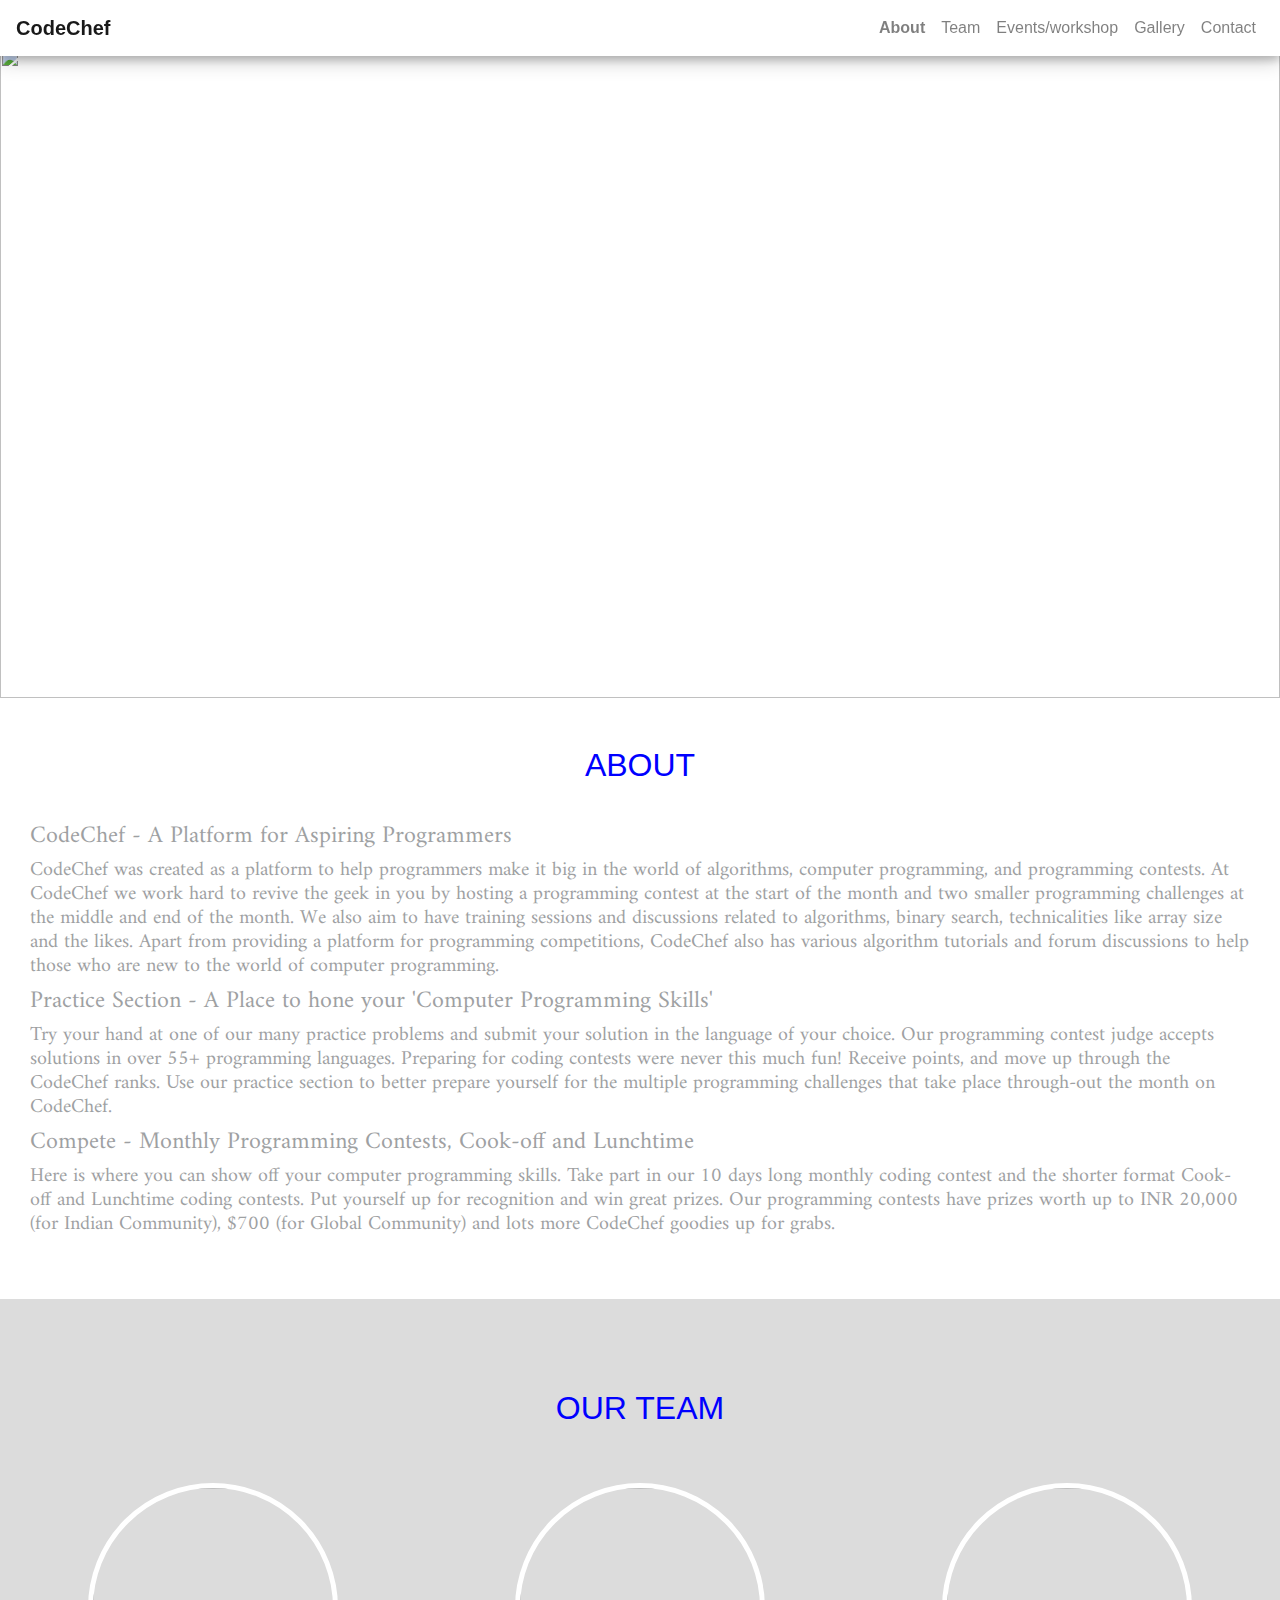
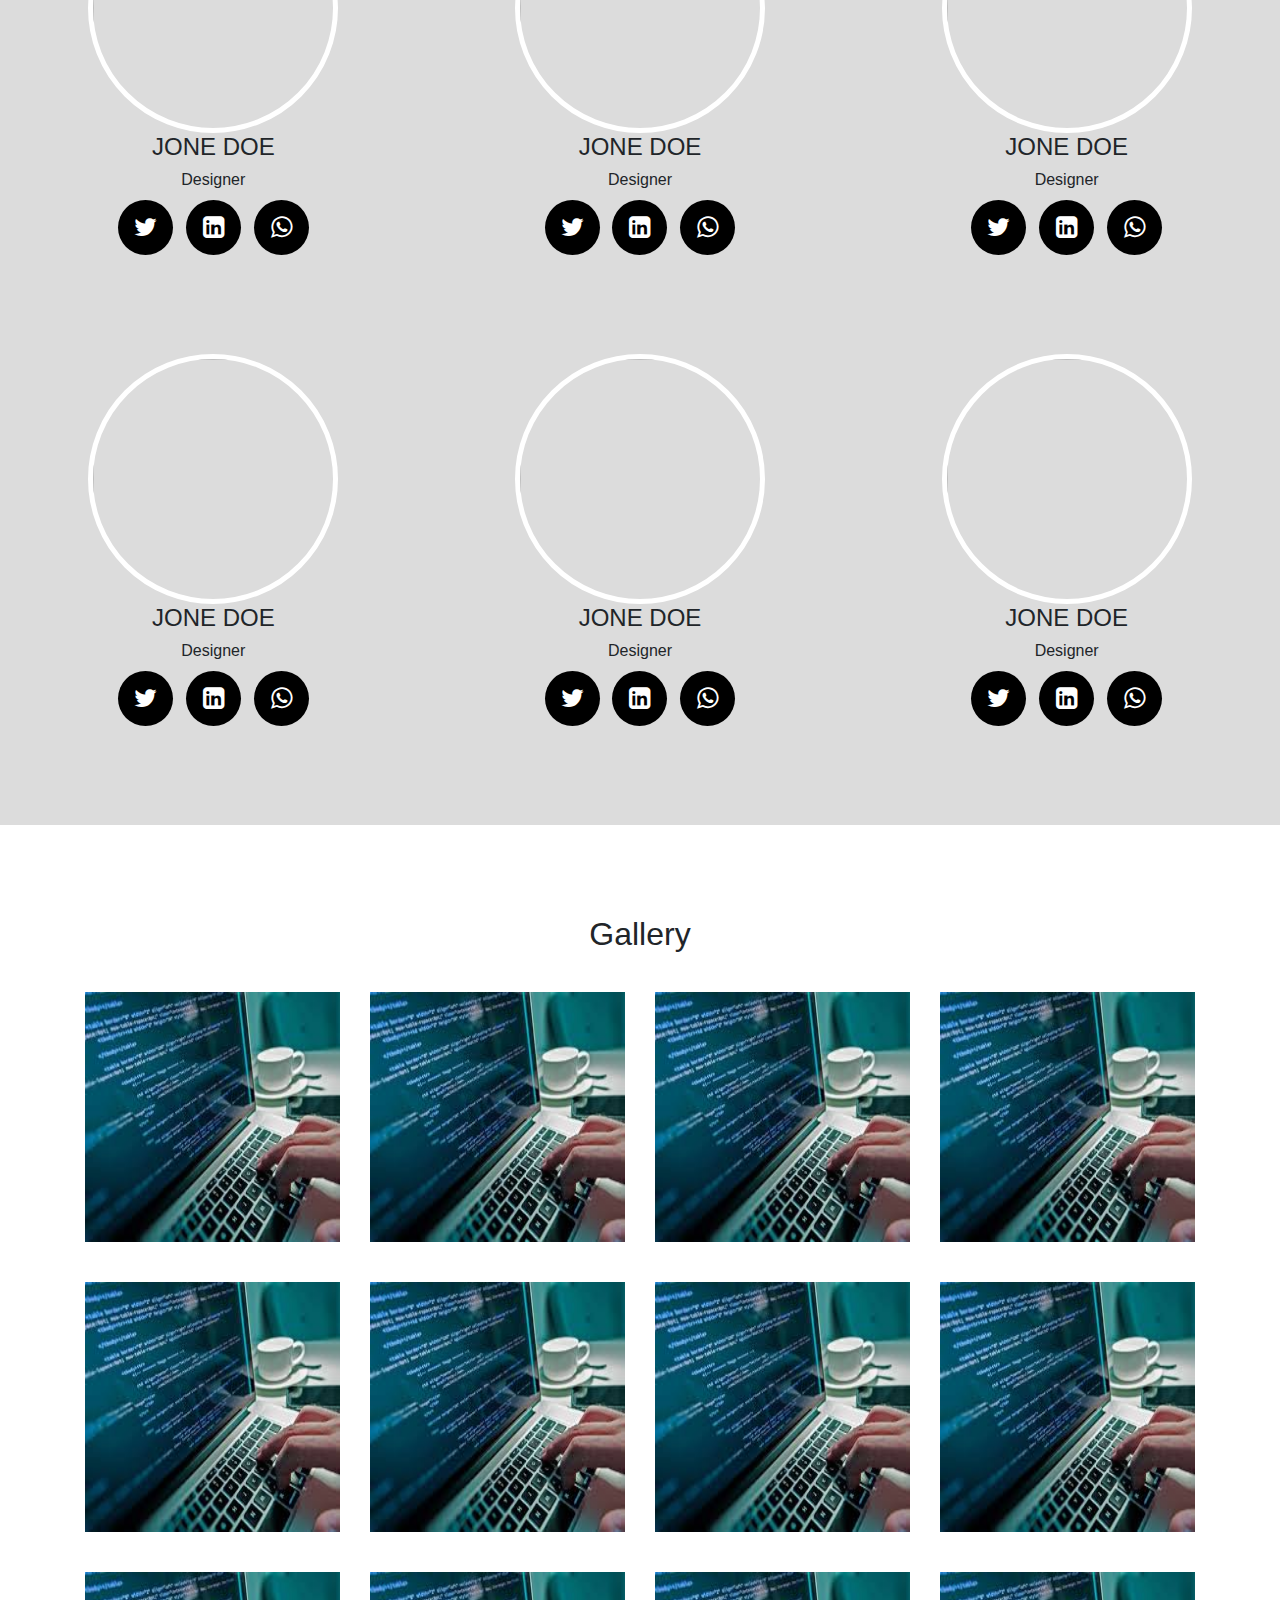
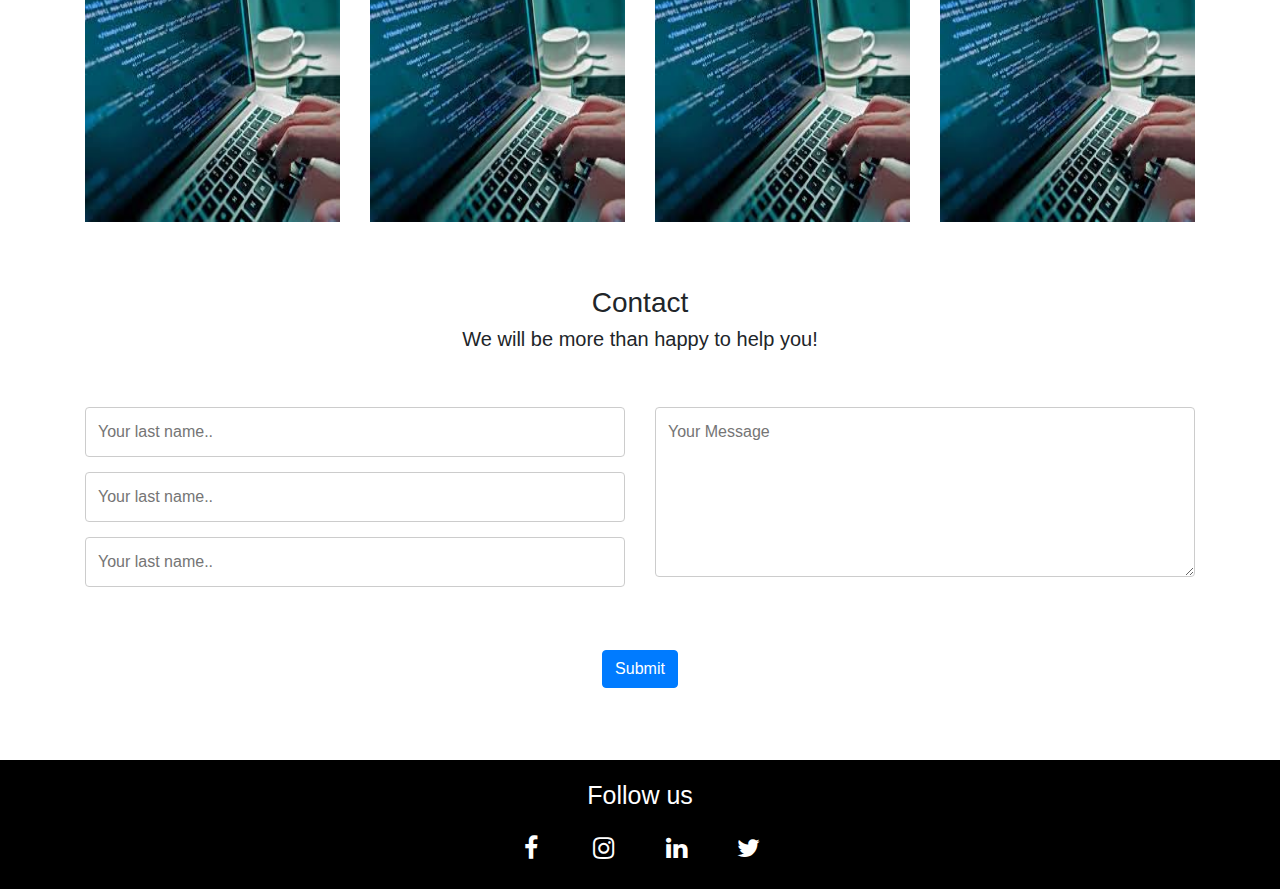
==== index.html @ 33d77690 "sav" ====
<!DOCTYPE html>
<html lang="en">

<head>
  <title>CodeChef</title>
  <meta charset="utf-8">
  <meta name="viewport" content="width=device-width, initial-scale=1">
  <link rel="shortcut icon" type="image/png" href="logo.png">
  <link rel="stylesheet" href="main.css">
  <link rel="stylesheet" href="https://maxcdn.bootstrapcdn.com/bootstrap/4.5.2/css/bootstrap.min.css">
  <script src="https://ajax.googleapis.com/ajax/libs/jquery/3.5.1/jquery.min.js"></script>
  <script src="https://cdnjs.cloudflare.com/ajax/libs/popper.js/1.16.0/umd/popper.min.js"></script>
  <script src="https://maxcdn.bootstrapcdn.com/bootstrap/4.5.2/js/bootstrap.min.js"></script>
  <link href='https://fonts.googleapis.com/css?family=Amiri' rel='stylesheet'>
  <script src="https://ajax.googleapis.com/ajax/libs/jquery/3.5.1/jquery.min.js"></script>
  <script src="custom.js"></script>
  <link rel="stylesheet" href="https://cdnjs.cloudflare.com/ajax/libs/font-awesome/4.7.0/css/font-awesome.min.css">
</head>

<body>
  <nav class="navbar navbar-expand-sm navbar-light fixed-top" style="background-color: white;">
    <a class="navbar-brand" href="#"><strong>CodeChef</strong></a>
    <button style="background-color:blue;" onclick="s1()" class="navbar-toggler" type="button" data-toggle="collapse"
      data-target="#collapsibleNavbar" onclick="close()"><h6 style="color: white;">Menu
      <span id="cl" style="color: white;">&#9776;</span></h6>
    </button>
    <div class="collapse navbar-collapse" id="collapsibleNavbar">
      <ul class="navbar-nav ml-auto">
        <li class="nav-item" style="color:blue;">
          <a class="nav-link" href="#aboutus"><b>About</b></a>
        </li>
        <li class="nav-item">
          <a class="nav-link" href="#team">Team</a>
        </li>
        <li class="nav-item">
          <a class="nav-link" href="#">Events/workshop</a>
        </li>
        <li class="nav-item">
          <a class="nav-link" href="#gallery">Gallery</a>
        </li>
        <li class="nav-item">
          <a class="nav-link" href="#contact">Contact</a>
        </li>
      </ul>
    </div>
  </nav>
  <br><br>
  <div id="demo" class="carousel slide" data-ride="carousel">
    <ol class="carousel-indicators" style="display:none">
      <li data-target="#demo" data-slide-to="0" class="active"></li>
      <li data-target="#demo" data-slide-to="1"></li>
      <li data-target="#demo" data-slide-to="2"></li>
    </ol>
    <div class="carousel-inner">
      <div class="carousel-item active" id="font">
        <img src="https://assets.skyfilabs.com/images/blog/20-best-c-programming-projects-for-beginners.webp">
      </div>
      <div class="carousel-item" id="font">
        <img src="https://i.pinimg.com/originals/e5/c8/03/e5c803a1f390a8bfb5f45abd8a055ba5.jpg">
      </div>
      <div class="carousel-item" id="font">
        <img
          src="https://3er1viui9wo30pkxh1v2nh4w-wpengine.netdna-ssl.com/wp-content/uploads/sites/68/2018/02/keyboard.jpg">
        <div class="carousel-caption">
        </div>
      </div>
    </div>
    <a class="carousel-control-prev" href="#demo" data-slide="prev">
      <span class="carousel-control-prev-icon"></span>
    </a>
    <a class="carousel-control-next" href="#demo" data-slide="next">
      <span class="carousel-control-next-icon"></span>
    </a>
  </div><br>
  <div id="aboutus"><br>
    <h2 style="text-align:center;color:blue;">ABOUT</h2>
    <div id="about" style="padding: 30px; font-family: 'Amiri';">
      <h4>CodeChef - A Platform for Aspiring Programmers</h4>
      <h5>CodeChef was created as a platform to help programmers make it big in the world of algorithms, computer
        programming, and programming contests. At CodeChef we work hard to revive the geek in you by hosting a
        programming
        contest at the start of the month and two smaller programming challenges at the middle and end of the month. We
        also aim to have training sessions and discussions related to algorithms, binary search, technicalities like
        array
        size and the likes. Apart from providing a platform for programming competitions, CodeChef also has various
        algorithm tutorials and forum discussions to help those who are new to the world of computer programming.</h5>
      <h4> Practice Section - A Place to hone your 'Computer Programming Skills'</h4>
      <h5>Try your hand at one of our many practice problems and submit your solution in the language of your choice.
        Our
        programming contest judge accepts solutions in over 55+ programming languages. Preparing for coding contests
        were
        never this much fun! Receive points, and move up through the CodeChef ranks. Use our practice section to better
        prepare yourself for the multiple programming challenges that take place through-out the month on CodeChef.</h5>
      <h4>Compete - Monthly Programming Contests, Cook-off and Lunchtime</h4>
      <h5>Here is where you can show off your computer programming skills. Take part in our 10 days long monthly coding
        contest and the shorter format Cook-off and Lunchtime coding contests. Put yourself up for recognition and win
        great prizes. Our programming contests have prizes worth up to INR 20,000 (for Indian Community), $700 (for
        Global Community) and lots more CodeChef goodies up for grabs.</h5>
    </div>
  </div>
  <br>
  <div id="team" class="container-fluid" style="background-color: gainsboro;">
    <h2 style="text-align: center;padding-top:90px;text-align:center;color:blue;">OUR TEAM</h2><br><br>
    <div class="row">
      <div class="col-lg-4 mb-5">
        <img
          src="https://images.unsplash.com/photo-1438761681033-6461ffad8d80?ixlib=rb-1.2.1&ixid=eyJhcHBfaWQiOjEyMDd9&w=1000&q=80"
          class="photo">
        <center style="font-size: 25px;">
          <h4>JONE DOE</h4>
          <h6>Designer</h6>
          <i class="fa fa-twitter"></i>
          <i class="fa fa-linkedin-square"></i>
          <i class="fa fa-whatsapp"></i>
        </center>
      </div>
      <div class="col-lg-4 mb-5">
        <img
          src="https://images.unsplash.com/photo-1438761681033-6461ffad8d80?ixlib=rb-1.2.1&ixid=eyJhcHBfaWQiOjEyMDd9&w=1000&q=80"
          class="photo">
        <center style="font-size: 25px;">
          <h4>JONE DOE</h4>
          <h6>Designer</h6>
          <i class="fa fa-twitter"></i>
          <i class="fa fa-linkedin-square"></i>
          <i class="fa fa-whatsapp"></i>
        </center>
      </div>
      <div class="col-lg-4 mb-5">
        <img
          src="https://images.unsplash.com/photo-1438761681033-6461ffad8d80?ixlib=rb-1.2.1&ixid=eyJhcHBfaWQiOjEyMDd9&w=1000&q=80"
          class="photo">
        <center style="font-size: 25px;">
          <h4>JONE DOE</h4>
          <h6>Designer</h6>
          <i class="fa fa-twitter"></i>
          <i class="fa fa-linkedin-square"></i>
          <i class="fa fa-whatsapp"></i>
        </center>
      </div>
    </div><br><br>
    <div class="row">
      <div class="col-lg-4 mb-5">
        <img
          src="https://images.unsplash.com/photo-1438761681033-6461ffad8d80?ixlib=rb-1.2.1&ixid=eyJhcHBfaWQiOjEyMDd9&w=1000&q=80"
          class="photo">
        <center style="font-size: 25px;">
          <h4>JONE DOE</h4>
          <h6>Designer</h6>
          <i class="fa fa-twitter"></i>
          <i class="fa fa-linkedin-square"></i>
          <i class="fa fa-whatsapp"></i>
        </center>
      </div>
      <div class="col-lg-4 mb-5">
        <img
          src="https://images.unsplash.com/photo-1438761681033-6461ffad8d80?ixlib=rb-1.2.1&ixid=eyJhcHBfaWQiOjEyMDd9&w=1000&q=80"
          class="photo">
        <center style="font-size: 25px;">
          <h4>JONE DOE</h4>
          <h6>Designer</h6>
          <i class="fa fa-twitter"></i>
          <i class="fa fa-linkedin-square"></i>
          <i class="fa fa-whatsapp"></i>
        </center>
      </div>
      <div class="col-lg-4 mb-5">
        <img
          src="https://images.unsplash.com/photo-1438761681033-6461ffad8d80?ixlib=rb-1.2.1&ixid=eyJhcHBfaWQiOjEyMDd9&w=1000&q=80"
          class="photo">
        <center style="font-size: 25px;">
          <h4>JONE DOE</h4>
          <h6>Designer</h6>
          <i class="fa fa-twitter"></i>
          <i class="fa fa-linkedin-square"></i>
          <i class="fa fa-whatsapp"></i>
        </center>
      </div>
    </div><br><br>
  </div>
  <div id="gallery" class="container">
    <h2 style="text-align: center;padding-top:90px;padding-bottom: 30px;">Gallery</h2>
    <div class="row">
      <div class="col-sm-3 mb-3">
        <img src="images.jpg" style="height: 250px;width:100%;">
      </div>
      <div class="col-sm-3 mb-3">
        <img src="images.jpg" style="height: 250px;width:100%;">
      </div>
      <div class="col-sm-3 mb-3">
        <img src="images.jpg" style="height: 250px;width:100%;">
      </div>
      <div class="col-sm-3 mb-3">
        <img src="images.jpg" style="height: 250px;width:100%;">
      </div>
    </div><br>
    <div class="row">
      <div class="col-sm-3 mb-3">
        <img src="images.jpg" style="height: 250px;width:100%;">
      </div>
      <div class="col-sm-3 mb-3">
        <img src="images.jpg" style="height: 250px;width:100%;">
      </div>
      <div class="col-sm-3 mb-3">
        <img src="images.jpg" style="height: 250px;width:100%;">
      </div>
      <div class="col-sm-3 mb-3">
        <img src="images.jpg" style="height: 250px;width:100%;">
      </div>
    </div><br>
    <div class="row">
      <div class="col-sm-3 mb-3">
        <img src="images.jpg" style="height: 250px;width:100%;">
      </div>
      <div class="col-sm-3 mb-3">
        <img src="images.jpg" style="height: 250px;width:100%;">
      </div>
      <div class="col-sm-3 mb-3">
        <img src="images.jpg" style="height: 250px;width:100%;">
      </div>
      <div class="col-sm-3 mb-3">
        <img src="images.jpg" style="height: 250px;width:100%;">
      </div>
    </div>
  </div>
  <div id="contact"><br><br>
    <h3 style="text-align: center;">Contact</h3>
    <h5 style="text-align: center;">We will be more than happy to help you!</h5><br><br>
    <div class="container">
      <div class="row">
        <div class="col-lg-6">
          <form action="/action_page.php">
            <input type="text" id="lname" name="lastname" placeholder="Your last name..">
            <input type="text" id="lname" name="lastname" placeholder="Your last name..">
            <input type="text" id="lname" name="lastname" placeholder="Your last name..">
        </div>
        </form>
        <div class="col-lg-6">
          <textarea rows="6" id="comment" placeholder="Your Message"></textarea>
        </div>
      </div><br><br>
      <center> <button type="submit" class="btn btn-primary">Submit</button></center>
      <br><br>
    </div>
  </div>
  <br>
  <div style="background-color:rgb(0, 0, 0);">
    <center style="padding-bottom:10px;padding-top: 10px;">
    <h3 style="font-size:25px;color:white;margin-top: 10px;">Follow us</h3>
   <i href="#" id="sq" style="font-size: 25px;margin-right: 10px;"class="	fa fa-facebook"></i>
   <i href="#" id="sq" style="font-size: 25px;margin-right: 10px;" class="fa fa-instagram"></i>
     <i href="#" id="sq" style="font-size: 25px;margin-right: 10px;"class="fa fa-linkedin"></i>
   <i href="#" id="sq" style="font-size: 25px;" class="fa fa-twitter"></i></center>
   </div>
</body>

</html>
---- main.css ----
nav {
    text-align: center;
    box-shadow: 0 4px 8px 0 rgba(0, 0, 0, 0.2), 0 6px 20px 0 rgba(0, 0, 0, 0.19);

  }

  .carousel-inner img {
    width: 100%;
    height: 650px;
  }

  .carousel-indicators {
    margin-bottom: 100px;
    margin-left: 250px;
    border: 50%;
  }

  @media only screen and (max-width: 900px) {
    .carousel-inner img {
      width: 100%;
      height: 350px;
    }

    .carousel-indicators {
      margin-bottom: 80px;
      margin-left: 250px;
      border: 50%;
    }
  }

  #contact {
    background-image: url("https://www.ses.com/sites/default/files/inline-images/world_map.gif");
    background-repeat: no-repeat;
    background-position: fixed;
    background-size: 100% 100%;
  }

  input[type=text],
  select,
  textarea {
    width: 100%;
    padding: 12px;
    border: 1px solid #ccc;
    border-radius: 4px;
    resize: vertical;
    margin-bottom: 15px;
  }

  img:hover {
    box-shadow: 0 6px 10px 0 rgba(0, 0, 0, 0.2), 0 8px 22px 0 rgba(0, 0, 0, 0.19);
  }
  .photo{
  border:5px solid white;
  text-align: center;
  display:flex;
  justify-content: center;
  align-items: center;
  border-radius: 50%;
  height: 250px;
  width: 250px;
  margin: auto;
}

.photo:hover{
   font-size:30px;
  box-shadow: 0 4px 8px 0 rgba(0, 0, 0, 0.2), 0 6px 20px 0 rgba(0, 0, 0, 0.19);
}
.fa{font-size: 30px;
    padding: 15px;
    width: 55px;
    text-align: center;
    text-decoration: none;
    margin: 3px 3px;
    border-radius: 50%;
     background: rgb(0, 0, 0);
    color: white;
    
  }
  
  .fa:hover {font-size: 30px;
     background: white;
    color: rgb(0, 0, 0);
    opacity: 1;
    cursor: pointer;
   
  }
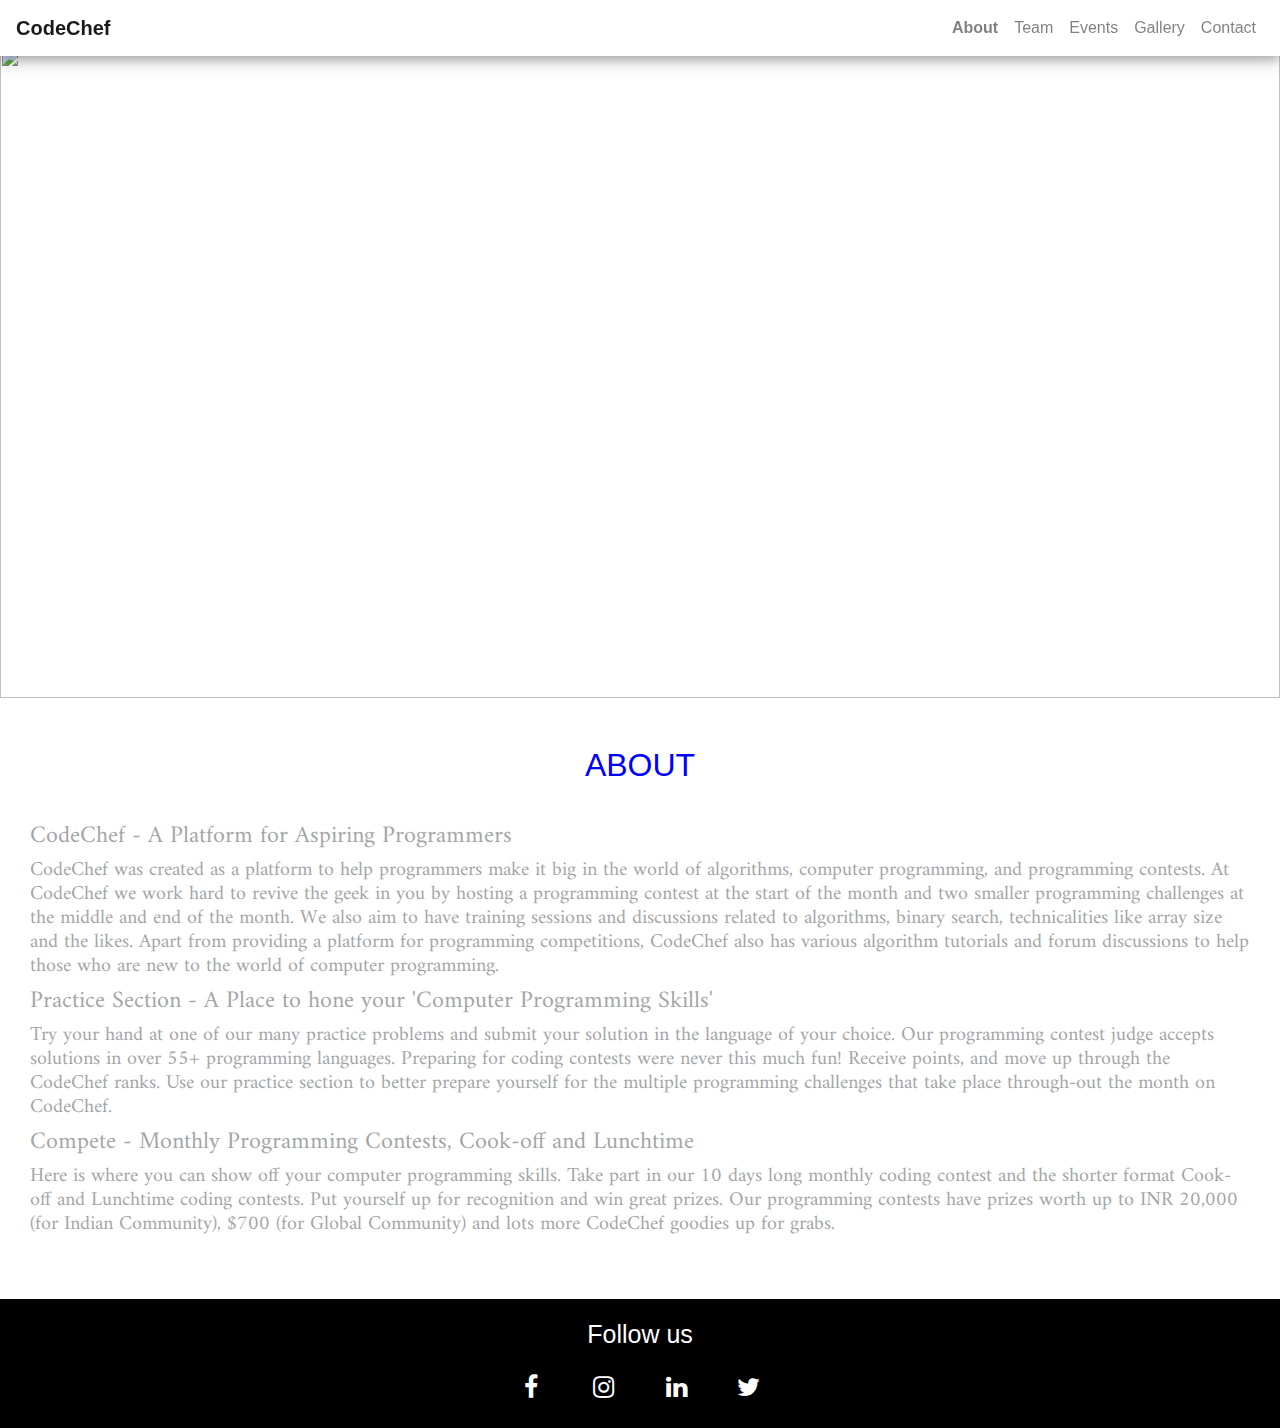
==== commit 002a964e: "segregated" ====
--- a/index.html
+++ b/index.html
@@ -21,25 +21,26 @@
   <nav class="navbar navbar-expand-sm navbar-light fixed-top" style="background-color: white;">
     <a class="navbar-brand" href="#"><strong>CodeChef</strong></a>
     <button style="background-color:blue;" onclick="s1()" class="navbar-toggler" type="button" data-toggle="collapse"
-      data-target="#collapsibleNavbar" onclick="close()"><h6 style="color: white;">Menu
-      <span id="cl" style="color: white;">&#9776;</span></h6>
+      data-target="#collapsibleNavbar" onclick="close()">
+      <h6 style="color: white;">Menu
+        <span id="cl" style="color: white;">&#9776;</span></h6>
     </button>
     <div class="collapse navbar-collapse" id="collapsibleNavbar">
       <ul class="navbar-nav ml-auto">
-        <li class="nav-item" style="color:blue;">
-          <a class="nav-link" href="#aboutus"><b>About</b></a>
+        <li class="nav-item">
+          <a class="nav-link nav-active" href="#">About</a>
         </li>
         <li class="nav-item">
-          <a class="nav-link" href="#team">Team</a>
+          <a class="nav-link" href="team.html">Team</a>
         </li>
         <li class="nav-item">
-          <a class="nav-link" href="#">Events/workshop</a>
+          <a class="nav-link" href="events.html">Events</a>
         </li>
         <li class="nav-item">
-          <a class="nav-link" href="#gallery">Gallery</a>
+          <a class="nav-link" href="gallery.html">Gallery</a>
         </li>
         <li class="nav-item">
-          <a class="nav-link" href="#contact">Contact</a>
+          <a class="nav-link" href="contact.html">Contact</a>
         </li>
       </ul>
     </div>
@@ -99,159 +100,17 @@
     </div>
   </div>
   <br>
-  <div id="team" class="container-fluid" style="background-color: gainsboro;">
-    <h2 style="text-align: center;padding-top:90px;text-align:center;color:blue;">OUR TEAM</h2><br><br>
-    <div class="row">
-      <div class="col-lg-4 mb-5">
-        <img
-          src="https://images.unsplash.com/photo-1438761681033-6461ffad8d80?ixlib=rb-1.2.1&ixid=eyJhcHBfaWQiOjEyMDd9&w=1000&q=80"
-          class="photo">
-        <center style="font-size: 25px;">
-          <h4>JONE DOE</h4>
-          <h6>Designer</h6>
-          <i class="fa fa-twitter"></i>
-          <i class="fa fa-linkedin-square"></i>
-          <i class="fa fa-whatsapp"></i>
-        </center>
-      </div>
-      <div class="col-lg-4 mb-5">
-        <img
-          src="https://images.unsplash.com/photo-1438761681033-6461ffad8d80?ixlib=rb-1.2.1&ixid=eyJhcHBfaWQiOjEyMDd9&w=1000&q=80"
-          class="photo">
-        <center style="font-size: 25px;">
-          <h4>JONE DOE</h4>
-          <h6>Designer</h6>
-          <i class="fa fa-twitter"></i>
-          <i class="fa fa-linkedin-square"></i>
-          <i class="fa fa-whatsapp"></i>
-        </center>
-      </div>
-      <div class="col-lg-4 mb-5">
-        <img
-          src="https://images.unsplash.com/photo-1438761681033-6461ffad8d80?ixlib=rb-1.2.1&ixid=eyJhcHBfaWQiOjEyMDd9&w=1000&q=80"
-          class="photo">
-        <center style="font-size: 25px;">
-          <h4>JONE DOE</h4>
-          <h6>Designer</h6>
-          <i class="fa fa-twitter"></i>
-          <i class="fa fa-linkedin-square"></i>
-          <i class="fa fa-whatsapp"></i>
-        </center>
-      </div>
-    </div><br><br>
-    <div class="row">
-      <div class="col-lg-4 mb-5">
-        <img
-          src="https://images.unsplash.com/photo-1438761681033-6461ffad8d80?ixlib=rb-1.2.1&ixid=eyJhcHBfaWQiOjEyMDd9&w=1000&q=80"
-          class="photo">
-        <center style="font-size: 25px;">
-          <h4>JONE DOE</h4>
-          <h6>Designer</h6>
-          <i class="fa fa-twitter"></i>
-          <i class="fa fa-linkedin-square"></i>
-          <i class="fa fa-whatsapp"></i>
-        </center>
-      </div>
-      <div class="col-lg-4 mb-5">
-        <img
-          src="https://images.unsplash.com/photo-1438761681033-6461ffad8d80?ixlib=rb-1.2.1&ixid=eyJhcHBfaWQiOjEyMDd9&w=1000&q=80"
-          class="photo">
-        <center style="font-size: 25px;">
-          <h4>JONE DOE</h4>
-          <h6>Designer</h6>
-          <i class="fa fa-twitter"></i>
-          <i class="fa fa-linkedin-square"></i>
-          <i class="fa fa-whatsapp"></i>
-        </center>
-      </div>
-      <div class="col-lg-4 mb-5">
-        <img
-          src="https://images.unsplash.com/photo-1438761681033-6461ffad8d80?ixlib=rb-1.2.1&ixid=eyJhcHBfaWQiOjEyMDd9&w=1000&q=80"
-          class="photo">
-        <center style="font-size: 25px;">
-          <h4>JONE DOE</h4>
-          <h6>Designer</h6>
-          <i class="fa fa-twitter"></i>
-          <i class="fa fa-linkedin-square"></i>
-          <i class="fa fa-whatsapp"></i>
-        </center>
-      </div>
-    </div><br><br>
-  </div>
-  <div id="gallery" class="container">
-    <h2 style="text-align: center;padding-top:90px;padding-bottom: 30px;">Gallery</h2>
-    <div class="row">
-      <div class="col-sm-3 mb-3">
-        <img src="images.jpg" style="height: 250px;width:100%;">
-      </div>
-      <div class="col-sm-3 mb-3">
-        <img src="images.jpg" style="height: 250px;width:100%;">
-      </div>
-      <div class="col-sm-3 mb-3">
-        <img src="images.jpg" style="height: 250px;width:100%;">
-      </div>
-      <div class="col-sm-3 mb-3">
-        <img src="images.jpg" style="height: 250px;width:100%;">
-      </div>
-    </div><br>
-    <div class="row">
-      <div class="col-sm-3 mb-3">
-        <img src="images.jpg" style="height: 250px;width:100%;">
-      </div>
-      <div class="col-sm-3 mb-3">
-        <img src="images.jpg" style="height: 250px;width:100%;">
-      </div>
-      <div class="col-sm-3 mb-3">
-        <img src="images.jpg" style="height: 250px;width:100%;">
-      </div>
-      <div class="col-sm-3 mb-3">
-        <img src="images.jpg" style="height: 250px;width:100%;">
-      </div>
-    </div><br>
-    <div class="row">
-      <div class="col-sm-3 mb-3">
-        <img src="images.jpg" style="height: 250px;width:100%;">
-      </div>
-      <div class="col-sm-3 mb-3">
-        <img src="images.jpg" style="height: 250px;width:100%;">
-      </div>
-      <div class="col-sm-3 mb-3">
-        <img src="images.jpg" style="height: 250px;width:100%;">
-      </div>
-      <div class="col-sm-3 mb-3">
-        <img src="images.jpg" style="height: 250px;width:100%;">
-      </div>
-    </div>
-  </div>
-  <div id="contact"><br><br>
-    <h3 style="text-align: center;">Contact</h3>
-    <h5 style="text-align: center;">We will be more than happy to help you!</h5><br><br>
-    <div class="container">
-      <div class="row">
-        <div class="col-lg-6">
-          <form action="/action_page.php">
-            <input type="text" id="lname" name="lastname" placeholder="Your last name..">
-            <input type="text" id="lname" name="lastname" placeholder="Your last name..">
-            <input type="text" id="lname" name="lastname" placeholder="Your last name..">
-        </div>
-        </form>
-        <div class="col-lg-6">
-          <textarea rows="6" id="comment" placeholder="Your Message"></textarea>
-        </div>
-      </div><br><br>
-      <center> <button type="submit" class="btn btn-primary">Submit</button></center>
-      <br><br>
-    </div>
-  </div>
-  <br>
+
+
   <div style="background-color:rgb(0, 0, 0);">
     <center style="padding-bottom:10px;padding-top: 10px;">
-    <h3 style="font-size:25px;color:white;margin-top: 10px;">Follow us</h3>
-   <i href="#" id="sq" style="font-size: 25px;margin-right: 10px;"class="	fa fa-facebook"></i>
-   <i href="#" id="sq" style="font-size: 25px;margin-right: 10px;" class="fa fa-instagram"></i>
-     <i href="#" id="sq" style="font-size: 25px;margin-right: 10px;"class="fa fa-linkedin"></i>
-   <i href="#" id="sq" style="font-size: 25px;" class="fa fa-twitter"></i></center>
-   </div>
+      <h3 style="font-size:25px;color:white;margin-top: 10px;">Follow us</h3>
+      <i href="#" id="sq" style="font-size: 25px;margin-right: 10px;" class="	fa fa-facebook"></i>
+      <i href="#" id="sq" style="font-size: 25px;margin-right: 10px;" class="fa fa-instagram"></i>
+      <i href="#" id="sq" style="font-size: 25px;margin-right: 10px;" class="fa fa-linkedin"></i>
+      <i href="#" id="sq" style="font-size: 25px;" class="fa fa-twitter"></i>
+    </center>
+  </div>
 </body>
 
 </html>--- a/main.css
+++ b/main.css
@@ -1,9 +1,11 @@
 nav {
     text-align: center;
     box-shadow: 0 4px 8px 0 rgba(0, 0, 0, 0.2), 0 6px 20px 0 rgba(0, 0, 0, 0.19);
-
   }
-
+.nav-active{
+  font-weight: bold;
+  color:black;
+}
   .carousel-inner img {
     width: 100%;
     height: 650px;
@@ -77,7 +79,7 @@
     
   }
   
-  .fa:hover {font-size: 30px;
+  .fa:hover {
      background: white;
     color: rgb(0, 0, 0);
     opacity: 1;
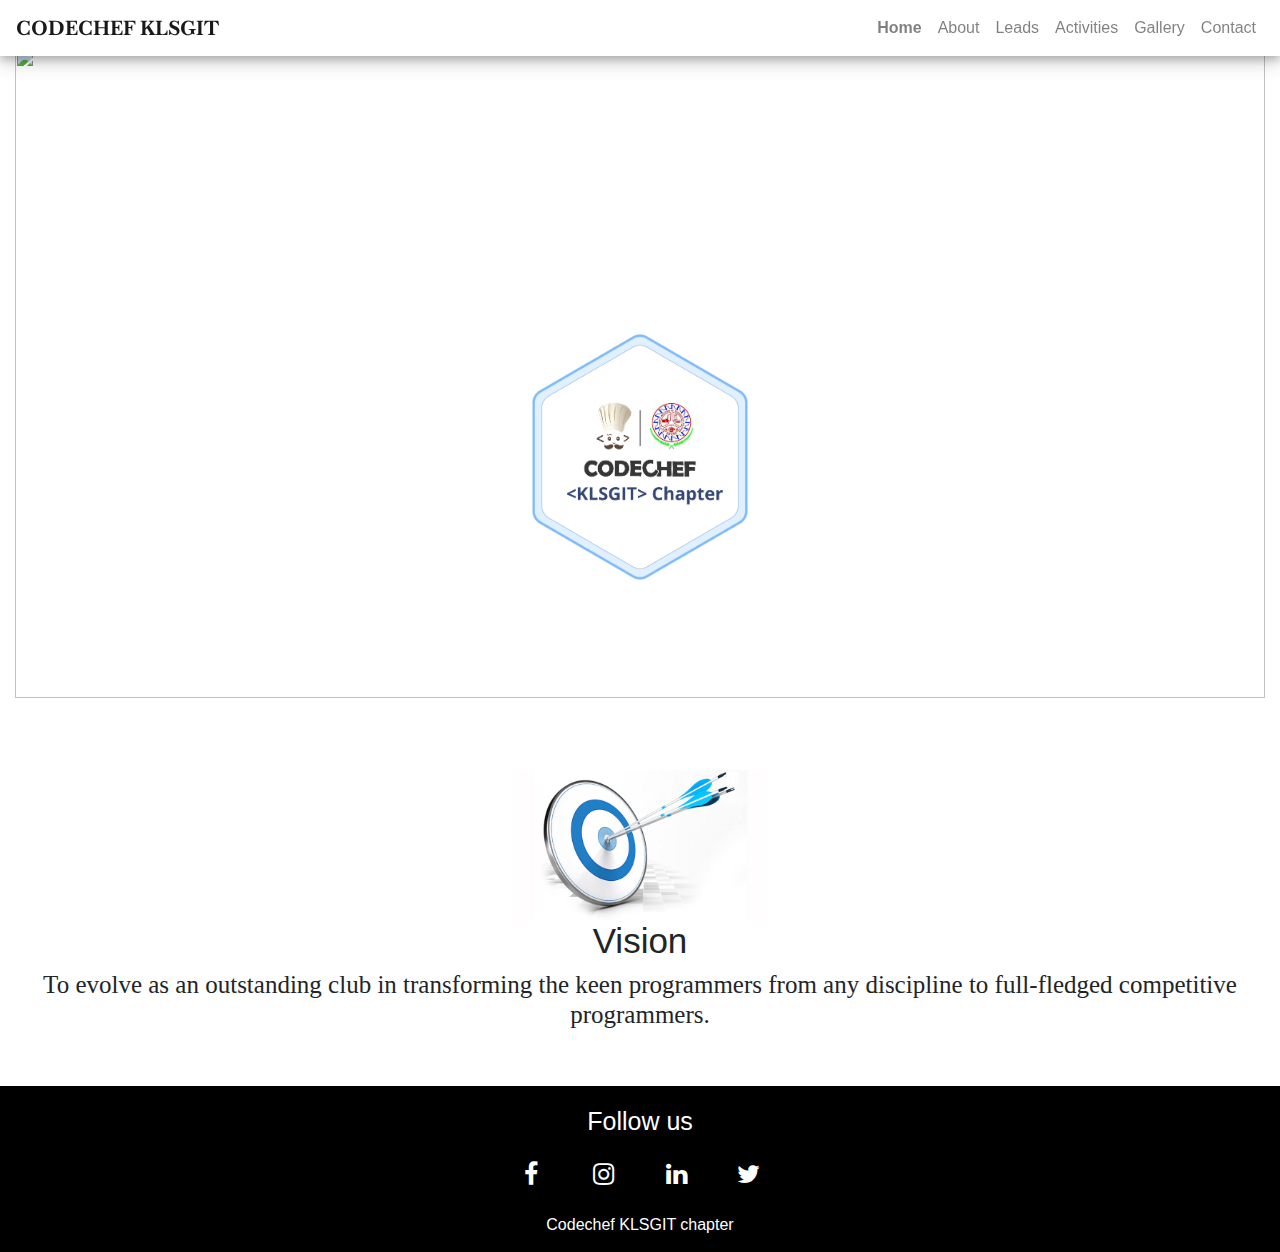
==== commit 0e695ce8: "saved" ====
--- a/index.html
+++ b/index.html
@@ -13,39 +13,44 @@
   <script src="https://maxcdn.bootstrapcdn.com/bootstrap/4.5.2/js/bootstrap.min.js"></script>
   <link href='https://fonts.googleapis.com/css?family=Amiri' rel='stylesheet'>
   <script src="https://ajax.googleapis.com/ajax/libs/jquery/3.5.1/jquery.min.js"></script>
+  <link href='https://fonts.googleapis.com/css?family=Baskervville' rel='stylesheet'>
   <script src="custom.js"></script>
   <link rel="stylesheet" href="https://cdnjs.cloudflare.com/ajax/libs/font-awesome/4.7.0/css/font-awesome.min.css">
 </head>
 
-<body>
-  <nav class="navbar navbar-expand-sm navbar-light fixed-top" style="background-color: white;">
-    <a class="navbar-brand" href="#"><strong>CodeChef</strong></a>
-    <button style="background-color:blue;" onclick="s1()" class="navbar-toggler" type="button" data-toggle="collapse"
-      data-target="#collapsibleNavbar" onclick="close()">
-      <h6 style="color: white;">Menu
-        <span id="cl" style="color: white;">&#9776;</span></h6>
-    </button>
-    <div class="collapse navbar-collapse" id="collapsibleNavbar">
-      <ul class="navbar-nav ml-auto">
-        <li class="nav-item">
-          <a class="nav-link nav-active" href="#">About</a>
-        </li>
-        <li class="nav-item">
-          <a class="nav-link" href="team.html">Team</a>
-        </li>
-        <li class="nav-item">
-          <a class="nav-link" href="events.html">Events</a>
-        </li>
-        <li class="nav-item">
-          <a class="nav-link" href="gallery.html">Gallery</a>
-        </li>
-        <li class="nav-item">
-          <a class="nav-link" href="contact.html">Contact</a>
-        </li>
-      </ul>
-    </div>
-  </nav>
+  <body>
+    <nav class="navbar navbar-expand-sm navbar-light fixed-top" style="background-color: white;">
+      <a class="navbar-brand" href="#"><strong>CodeChef KLSGIT</strong></a>
+      <button style="background-color:blue;" onclick="s1()" class="navbar-toggler" type="button" data-toggle="collapse"
+        data-target="#collapsibleNavbar" onclick="close()">
+        <h6 style="color: white;">Menu
+          <span id="cl" style="color: white;">&#9776;</span></h6>
+      </button>
+      <div class="collapse navbar-collapse" id="collapsibleNavbar">
+        <ul class="navbar-nav ml-auto">
+          <li class="nav-item">
+            <a class="nav-link nav-active" href="#">Home</a>
+          </li>
+          <li class="nav-item">
+            <a class="nav-link" href="about.html">About</a>
+          </li>
+          <li class="nav-item">
+            <a class="nav-link" href="leads.html">Leads</a>
+          </li>
+          <li class="nav-item">
+            <a class="nav-link " href="events.html">Activities</a>
+          </li>
+          <li class="nav-item">
+            <a class="nav-link " href="gallery.html">Gallery</a>
+          </li>
+          <li class="nav-item">
+            <a class="nav-link" href="contact.html">Contact</a>
+          </li>
+        </ul>
+      </div>
+    </nav>
   <br><br>
+  <div class="container-fluid" >
   <div id="demo" class="carousel slide" data-ride="carousel">
     <ol class="carousel-indicators" style="display:none">
       <li data-target="#demo" data-slide-to="0" class="active"></li>
@@ -54,16 +59,26 @@
     </ol>
     <div class="carousel-inner">
       <div class="carousel-item active" id="font">
-        <img src="https://assets.skyfilabs.com/images/blog/20-best-c-programming-projects-for-beginners.webp">
+        <img src="https://sadeq.me/wp-content/uploads/2016/04/giphy.gif">
+        <div class="carousel-caption">
+          <img src="photo/logo.png" >
+            <h1 style="font-family: 'Times New Roman', Times, serif;text-transform:uppercase;font-weight: bold;padding-bottom: 20px;">Codechef <b><</b>KLSGIT<b>></b> chapter</h1>
+          </div>
       </div>
       <div class="carousel-item" id="font">
-        <img src="https://i.pinimg.com/originals/e5/c8/03/e5c803a1f390a8bfb5f45abd8a055ba5.jpg">
+        <img src="https://steamuserimages-a.akamaihd.net/ugc/779609553481921623/C66F7F8F92A0CBA3DBA705846781DBDF1B71C434/">
+        <div class="carousel-caption">
+          <img src="photo/logo.png" >
+                      <h1 style="font-family: 'Times New Roman', Times, serif;text-transform:uppercase;font-weight: bold;padding-bottom: 20px;">Codechef <b><</b>KLSGIT<b>></b> chapter</h1>
+          </div>
       </div>
       <div class="carousel-item" id="font">
         <img
-          src="https://3er1viui9wo30pkxh1v2nh4w-wpengine.netdna-ssl.com/wp-content/uploads/sites/68/2018/02/keyboard.jpg">
-        <div class="carousel-caption">
-        </div>
+          src="https://media3.giphy.com/media/i4jKn7itdV2Tvjzj6Y/giphy.gif">
+          <div class="carousel-caption">
+            <img src="photo/logo.png" >
+            <h1 style="font-family: 'Times New Roman', Times, serif;text-transform:uppercase;font-weight: bold;padding-bottom: 20px;">Codechef <b><</b>KLSGIT<b>></b> chapter</h1>
+            </div>
       </div>
     </div>
     <a class="carousel-control-prev" href="#demo" data-slide="prev">
@@ -73,44 +88,25 @@
       <span class="carousel-control-next-icon"></span>
     </a>
   </div><br>
-  <div id="aboutus"><br>
-    <h2 style="text-align:center;color:blue;">ABOUT</h2>
-    <div id="about" style="padding: 30px; font-family: 'Amiri';">
-      <h4>CodeChef - A Platform for Aspiring Programmers</h4>
-      <h5>CodeChef was created as a platform to help programmers make it big in the world of algorithms, computer
-        programming, and programming contests. At CodeChef we work hard to revive the geek in you by hosting a
-        programming
-        contest at the start of the month and two smaller programming challenges at the middle and end of the month. We
-        also aim to have training sessions and discussions related to algorithms, binary search, technicalities like
-        array
-        size and the likes. Apart from providing a platform for programming competitions, CodeChef also has various
-        algorithm tutorials and forum discussions to help those who are new to the world of computer programming.</h5>
-      <h4> Practice Section - A Place to hone your 'Computer Programming Skills'</h4>
-      <h5>Try your hand at one of our many practice problems and submit your solution in the language of your choice.
-        Our
-        programming contest judge accepts solutions in over 55+ programming languages. Preparing for coding contests
-        were
-        never this much fun! Receive points, and move up through the CodeChef ranks. Use our practice section to better
-        prepare yourself for the multiple programming challenges that take place through-out the month on CodeChef.</h5>
-      <h4>Compete - Monthly Programming Contests, Cook-off and Lunchtime</h4>
-      <h5>Here is where you can show off your computer programming skills. Take part in our 10 days long monthly coding
-        contest and the shorter format Cook-off and Lunchtime coding contests. Put yourself up for recognition and win
-        great prizes. Our programming contests have prizes worth up to INR 20,000 (for Indian Community), $700 (for
-        Global Community) and lots more CodeChef goodies up for grabs.</h5>
+</div> 
+<br><br>
+<center>
+<img src="photo/vision.jpg" style="width:250px;height:150px;text-align:center"></center>
+  <h3 style="text-align: center;font-size: 35px;">Vision</h3>
+  <h6 style="text-align: center;font-size: 25px;font-family: 'Times New Roman', Times, serif;" >
+To evolve as an outstanding club in transforming
+ the keen programmers from any discipline to full-fledged competitive programmers.</h6>
+<br><br>
+    <div style="background-color:rgb(0, 0, 0);">
+      <center style="padding-bottom:10px;padding-top: 10px;">
+        <h3 style="font-size:25px;color:white;margin-top: 10px;">Follow us</h3>
+       <a href="https://www.facebook.com/CodeChef.KLSGIT.Chapter"> <i  id="sq" style="font-size: 25px;margin-right: 10px;" class="	fa fa-facebook socialmedia"></i></a>
+       <a href="https://www.instagram.com/codechef_klsgit/?igshid=1n3twea47ybo2"> <i  id="sq" style="font-size: 25px;margin-right: 10px;" class="fa fa-instagram socialmedia"></i></a>
+       <a href="https://www.linkedin.com/in/codechef-klsgit-chapter-2a68911bb/"><i  id="sq" style="font-size: 25px;margin-right: 10px;" class="fa fa-linkedin socialmedia"></i></a>
+        <i  id="sq" style="font-size: 25px;" class="fa fa-twitter socialmedia"></i>
+        <h6 style="px;color:white;margin-top: 10px;">Codechef KLSGIT chapter</h6>
+      </center>
     </div>
-  </div>
-  <br>
-
-
-  <div style="background-color:rgb(0, 0, 0);">
-    <center style="padding-bottom:10px;padding-top: 10px;">
-      <h3 style="font-size:25px;color:white;margin-top: 10px;">Follow us</h3>
-      <i href="#" id="sq" style="font-size: 25px;margin-right: 10px;" class="	fa fa-facebook"></i>
-      <i href="#" id="sq" style="font-size: 25px;margin-right: 10px;" class="fa fa-instagram"></i>
-      <i href="#" id="sq" style="font-size: 25px;margin-right: 10px;" class="fa fa-linkedin"></i>
-      <i href="#" id="sq" style="font-size: 25px;" class="fa fa-twitter"></i>
-    </center>
-  </div>
-</body>
+  </body>
 
 </html>--- a/main.css
+++ b/main.css
@@ -10,7 +10,10 @@
     width: 100%;
     height: 650px;
   }
-
+  .carousel-caption img{
+    width: 250px;
+    height: 250px;
+  }
   .carousel-indicators {
     margin-bottom: 100px;
     margin-left: 250px;
@@ -22,11 +25,17 @@
       width: 100%;
       height: 350px;
     }
-
-    .carousel-indicators {
+  .carousel-indicators {
       margin-bottom: 80px;
       margin-left: 250px;
       border: 50%;
+    }
+    .navbar-brand{
+          font-size: 20px;
+    }
+    .carousel-caption img{
+      width: 100px;
+      height: 100px;
     }
   }
 
@@ -48,26 +57,23 @@
     margin-bottom: 15px;
   }
 
-  img:hover {
-    box-shadow: 0 6px 10px 0 rgba(0, 0, 0, 0.2), 0 8px 22px 0 rgba(0, 0, 0, 0.19);
-  }
-  .photo{
-  border:5px solid white;
+  .leadimg{
+ 
   text-align: center;
   display:flex;
   justify-content: center;
   align-items: center;
-  border-radius: 50%;
+ border-radius: 5px;
   height: 250px;
   width: 250px;
   margin: auto;
 }
 
-.photo:hover{
+.leadimg:hover{
    font-size:30px;
   box-shadow: 0 4px 8px 0 rgba(0, 0, 0, 0.2), 0 6px 20px 0 rgba(0, 0, 0, 0.19);
 }
-.fa{font-size: 30px;
+.socialmedia{font-size: 30px;
     padding: 15px;
     width: 55px;
     text-align: center;
@@ -79,10 +85,36 @@
     
   }
   
-  .fa:hover {
+  .socialmedia:hover {
      background: white;
     color: rgb(0, 0, 0);
     opacity: 1;
     cursor: pointer;
    
-  }+  }
+  .navbar-brand{
+    font-family: 'Baskervville';
+    font-size: 35px;
+    text-transform: uppercase;
+  }
+.details{
+  text-align: center;
+  
+}
+#submit{
+ 
+    color: #014ed4;
+    background-color: #1a1a1a00;
+    font-size: 20px;
+    padding: 10px;
+    text-decoration: none;
+    border-radius: 4px;
+    border:2px solid #014ed4;
+  }
+  #submit:hover {
+    text-decoration: none;
+    color: #fff;
+    background-color: #014ed4;
+  }
+
+}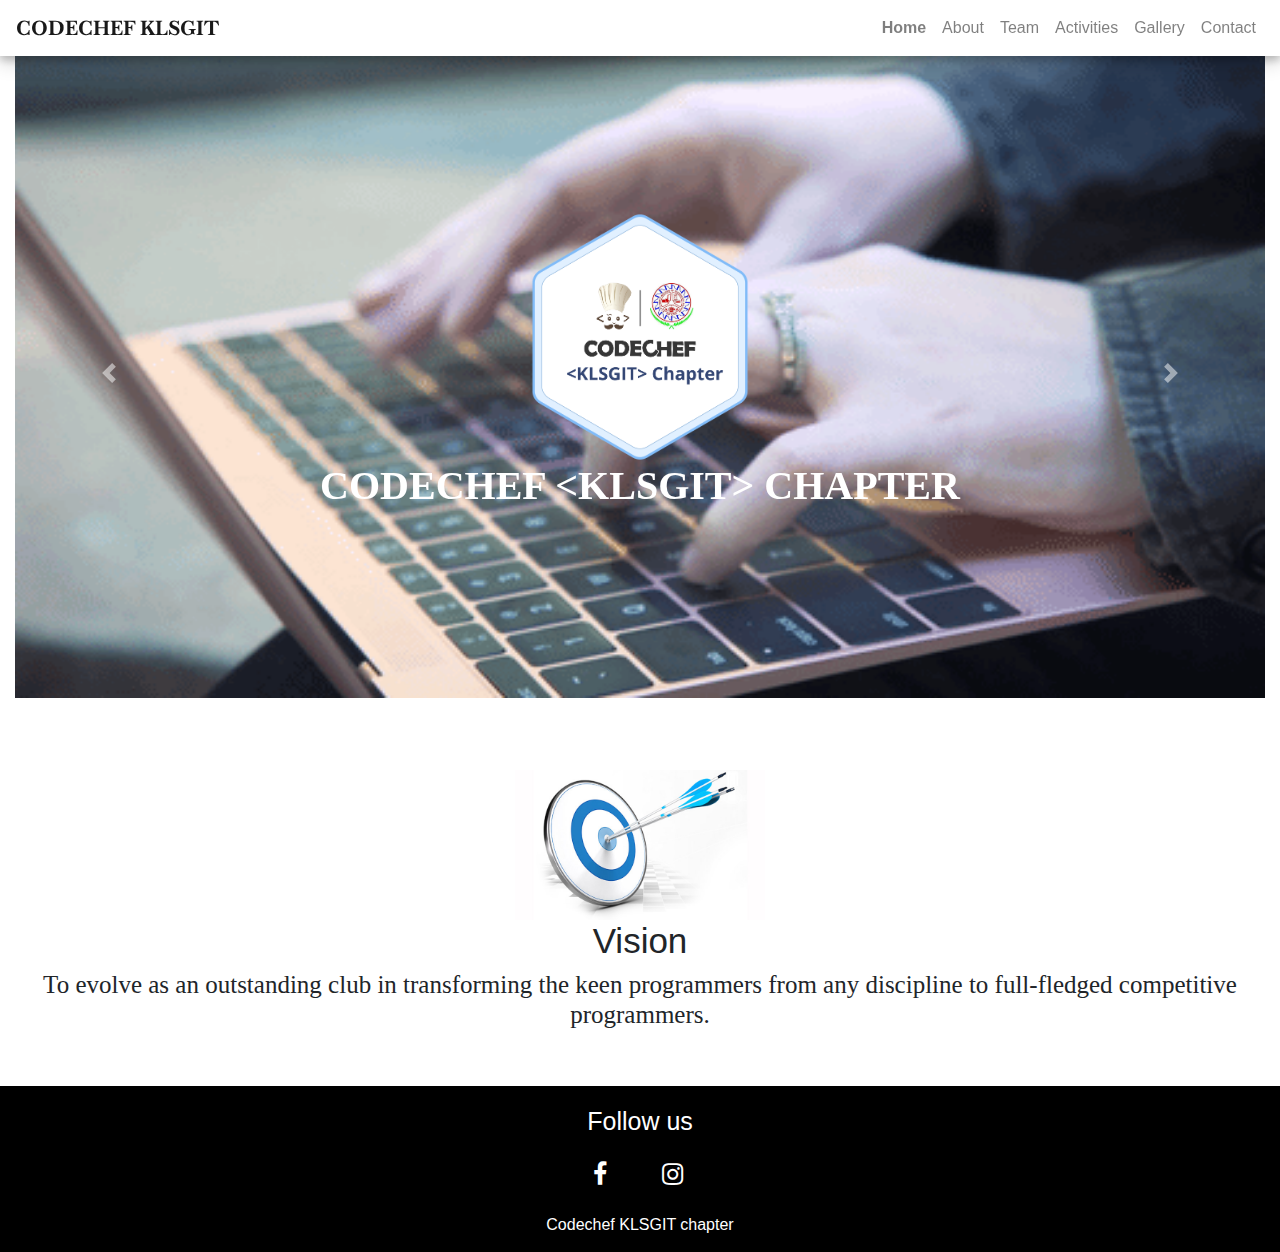
==== commit 9580bc1d: "sav" ====
--- a/index.html
+++ b/index.html
@@ -35,7 +35,7 @@
             <a class="nav-link" href="about.html">About</a>
           </li>
           <li class="nav-item">
-            <a class="nav-link" href="leads.html">Leads</a>
+            <a class="nav-link" href="leads.html">Team</a>
           </li>
           <li class="nav-item">
             <a class="nav-link " href="events.html">Activities</a>
@@ -59,14 +59,14 @@
     </ol>
     <div class="carousel-inner">
       <div class="carousel-item active" id="font">
-        <img src="https://sadeq.me/wp-content/uploads/2016/04/giphy.gif">
+        <img src="photo/car1.gif">
         <div class="carousel-caption">
           <img src="photo/logo.png" >
             <h1 style="font-family: 'Times New Roman', Times, serif;text-transform:uppercase;font-weight: bold;padding-bottom: 20px;">Codechef <b><</b>KLSGIT<b>></b> chapter</h1>
           </div>
       </div>
       <div class="carousel-item" id="font">
-        <img src="https://steamuserimages-a.akamaihd.net/ugc/779609553481921623/C66F7F8F92A0CBA3DBA705846781DBDF1B71C434/">
+        <img src="photo/car2.gif">
         <div class="carousel-caption">
           <img src="photo/logo.png" >
                       <h1 style="font-family: 'Times New Roman', Times, serif;text-transform:uppercase;font-weight: bold;padding-bottom: 20px;">Codechef <b><</b>KLSGIT<b>></b> chapter</h1>
@@ -74,8 +74,8 @@
       </div>
       <div class="carousel-item" id="font">
         <img
-          src="https://media3.giphy.com/media/i4jKn7itdV2Tvjzj6Y/giphy.gif">
-          <div class="carousel-caption">
+          src="photo/car3.webp">
+          <div class="carousel-caption" >
             <img src="photo/logo.png" >
             <h1 style="font-family: 'Times New Roman', Times, serif;text-transform:uppercase;font-weight: bold;padding-bottom: 20px;">Codechef <b><</b>KLSGIT<b>></b> chapter</h1>
             </div>
@@ -102,8 +102,7 @@
         <h3 style="font-size:25px;color:white;margin-top: 10px;">Follow us</h3>
        <a href="https://www.facebook.com/CodeChef.KLSGIT.Chapter"> <i  id="sq" style="font-size: 25px;margin-right: 10px;" class="	fa fa-facebook socialmedia"></i></a>
        <a href="https://www.instagram.com/codechef_klsgit/?igshid=1n3twea47ybo2"> <i  id="sq" style="font-size: 25px;margin-right: 10px;" class="fa fa-instagram socialmedia"></i></a>
-       <a href="https://www.linkedin.com/in/codechef-klsgit-chapter-2a68911bb/"><i  id="sq" style="font-size: 25px;margin-right: 10px;" class="fa fa-linkedin socialmedia"></i></a>
-        <i  id="sq" style="font-size: 25px;" class="fa fa-twitter socialmedia"></i>
+       
         <h6 style="px;color:white;margin-top: 10px;">Codechef KLSGIT chapter</h6>
       </center>
     </div>
--- a/main.css
+++ b/main.css
@@ -19,11 +19,16 @@
     margin-left: 250px;
     border: 50%;
   }
-
+  .carousel-caption{
+    margin-bottom:120px;
+  }
   @media only screen and (max-width: 900px) {
     .carousel-inner img {
       width: 100%;
       height: 350px;
+    }
+    .carousel-caption{
+      margin-bottom:20px;
     }
   .carousel-indicators {
       margin-bottom: 80px;
@@ -73,6 +78,7 @@
    font-size:30px;
   box-shadow: 0 4px 8px 0 rgba(0, 0, 0, 0.2), 0 6px 20px 0 rgba(0, 0, 0, 0.19);
 }
+
 .socialmedia{font-size: 30px;
     padding: 15px;
     width: 55px;
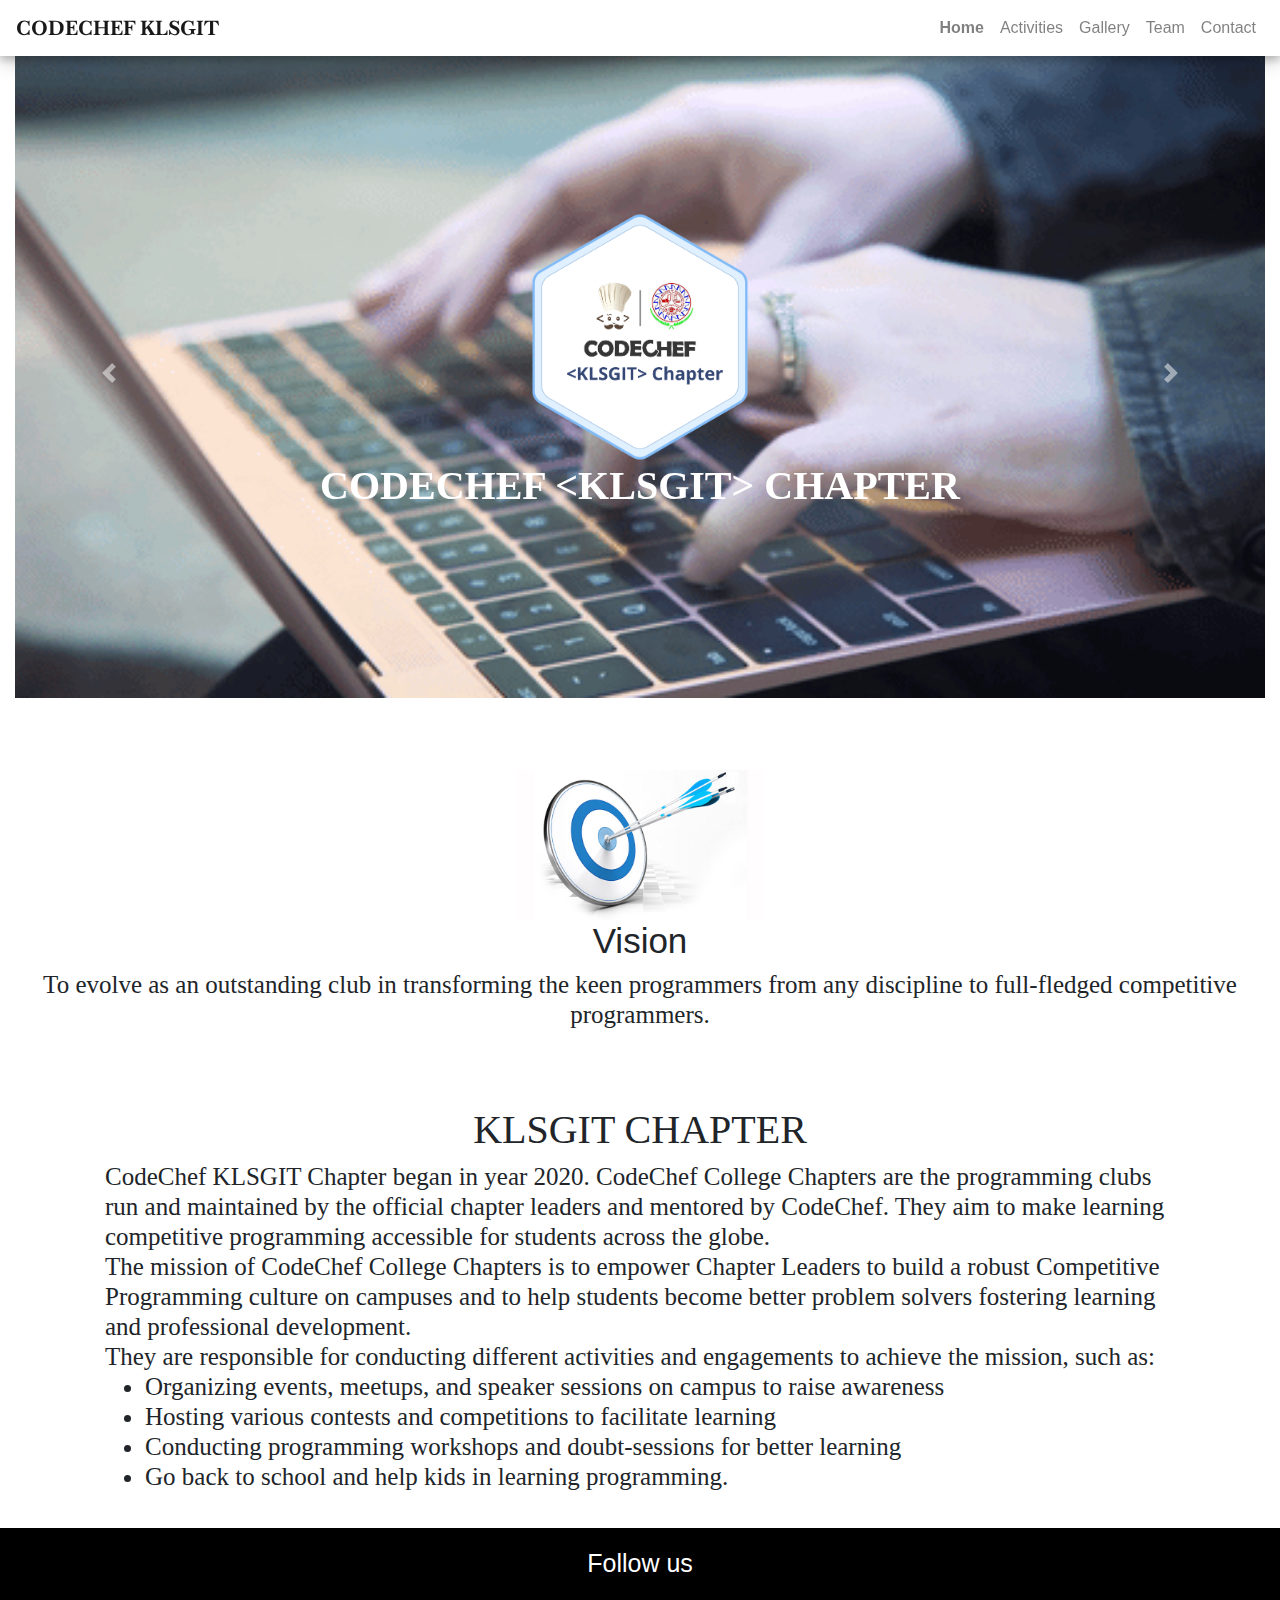
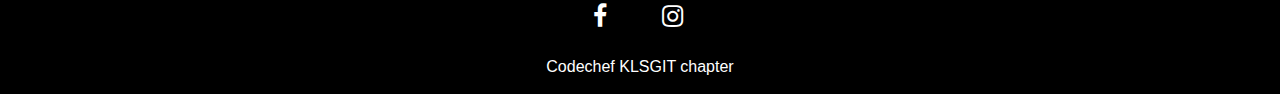
==== commit 70d888c2: "changed" ====
--- a/index.html
+++ b/index.html
@@ -32,16 +32,13 @@
             <a class="nav-link nav-active" href="#">Home</a>
           </li>
           <li class="nav-item">
-            <a class="nav-link" href="about.html">About</a>
-          </li>
-          <li class="nav-item">
-            <a class="nav-link" href="leads.html">Team</a>
-          </li>
-          <li class="nav-item">
             <a class="nav-link " href="events.html">Activities</a>
           </li>
           <li class="nav-item">
             <a class="nav-link " href="gallery.html">Gallery</a>
+          </li>
+          <li class="nav-item">
+            <a class="nav-link" href="leads.html">Team</a>
           </li>
           <li class="nav-item">
             <a class="nav-link" href="contact.html">Contact</a>
@@ -97,6 +94,29 @@
 To evolve as an outstanding club in transforming
  the keen programmers from any discipline to full-fledged competitive programmers.</h6>
 <br><br>
+<div class="container">
+  
+      <div class="container" style="background-color:white;padding: 20px;font-family: 'Times New Roman', Times, serif;font-size:20px;">
+  <h1 style="text-align: center;">KLSGIT CHAPTER</h1>
+  <h4  style="font-size: 25px;font-family: 'Times New Roman', Times, serif;" >CodeChef KLSGIT Chapter began in year 2020. CodeChef College Chapters are the programming clubs run and
+  maintained by the official chapter leaders and mentored by CodeChef. They aim to make learning competitive
+  programming accessible for students across the globe.<br>
+  The mission of CodeChef College Chapters is to empower Chapter Leaders to build a robust Competitive
+  Programming culture on campuses and to help students become better problem solvers fostering learning and
+  professional development.<br>
+  They are responsible for conducting different activities and engagements to achieve the mission, such as:
+  <ul>
+      <li>Organizing events, meetups, and speaker sessions on campus to raise awareness</li>
+
+      <li>Hosting various contests and competitions to facilitate learning </li>
+
+      <li> Conducting programming workshops and doubt-sessions for better learning</li>
+
+      <li>Go back to school and help kids in learning programming.</li>
+  </ul></h4>
+</div>
+</div>
+</div>
     <div style="background-color:rgb(0, 0, 0);">
       <center style="padding-bottom:10px;padding-top: 10px;">
         <h3 style="font-size:25px;color:white;margin-top: 10px;">Follow us</h3>
@@ -106,6 +126,7 @@
         <h6 style="px;color:white;margin-top: 10px;">Codechef KLSGIT chapter</h6>
       </center>
     </div>
+    
   </body>
 
 </html>